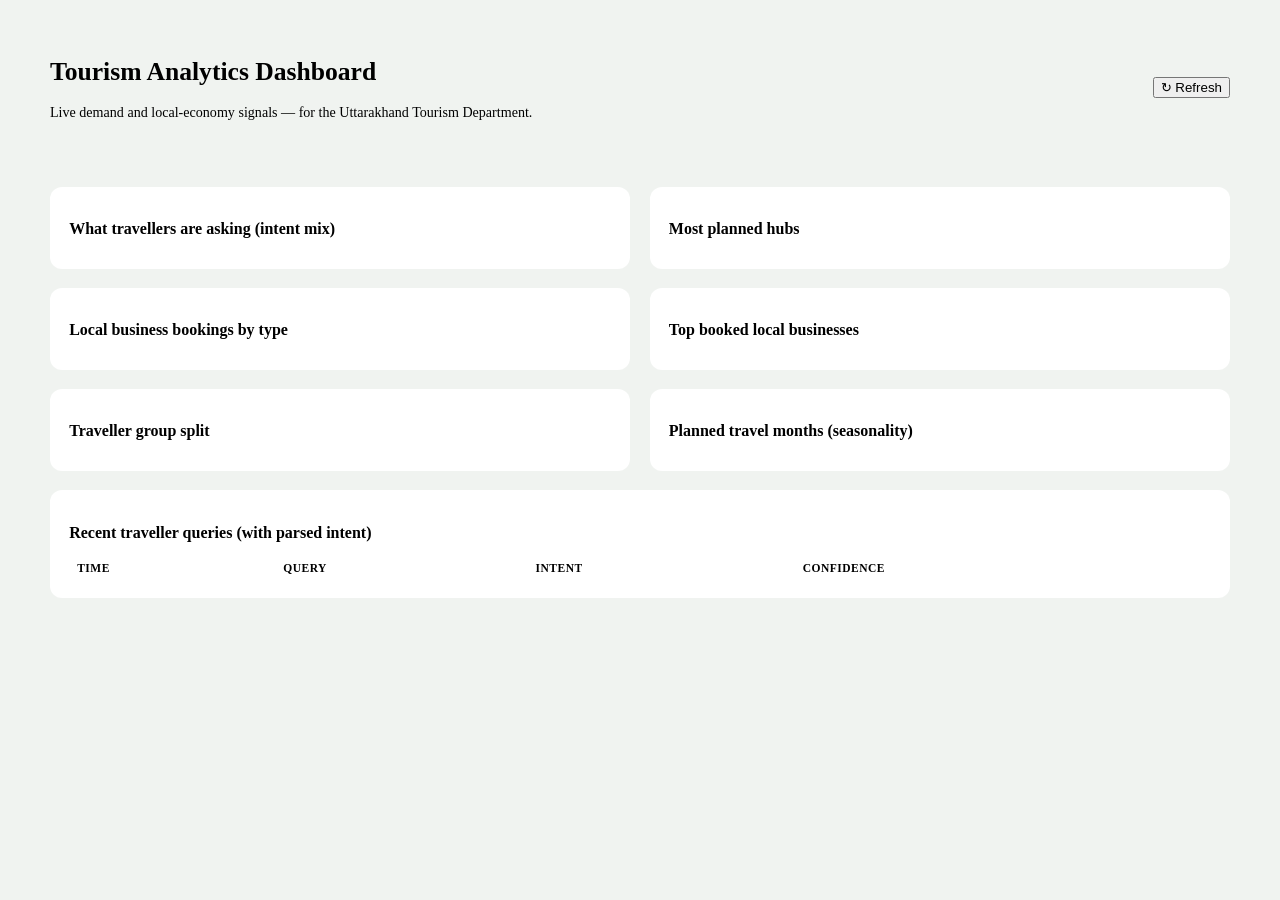
==== frontend/admin.html @ caa48acc "Yatra Sarthi - SIH 2026 PS 26204: ML trip planner with live weather replan, crowd advisor & local ba" ====
<!DOCTYPE html>
<html lang="en">
<head>
<meta charset="UTF-8" />
<meta name="viewport" content="width=device-width, initial-scale=1.0" />
<title>Yatra Sarthi — Tourism Analytics Dashboard</title>
<link rel="stylesheet" href="/static/css/style.css" />
<style>
  body { background: #f0f3f0; }
  .adm-wrap { max-width: 1180px; margin: 0 auto; padding: 2rem 1.2rem 3.5rem; }
  .adm-head { display: flex; justify-content: space-between; align-items: center; flex-wrap: wrap; gap: 0.8rem; margin-bottom: 1.6rem; }
  .adm-head h1 { color: var(--pine); font-size: 1.6rem; }
  .adm-head p { color: var(--muted); font-size: 0.88rem; }
  .kpi-grid { display: grid; grid-template-columns: repeat(auto-fit, minmax(150px, 1fr)); gap: 1rem; margin-bottom: 1.6rem; }
  .kpi { background: #fff; border: 1px solid var(--line); border-radius: 12px; padding: 1rem 1.1rem; box-shadow: var(--shadow); }
  .kpi strong { display: block; font-size: 1.7rem; color: var(--pine); }
  .kpi span { font-size: 0.76rem; color: var(--muted); }
  .adm-grid { display: grid; grid-template-columns: 1fr 1fr; gap: 1.2rem; }
  .panel { background: #fff; border: 1px solid var(--line); border-radius: 12px; box-shadow: var(--shadow); padding: 1.1rem 1.2rem; }
  .panel h3 { color: var(--pine); font-size: 1rem; margin-bottom: 0.8rem; }
  .bar-row { display: grid; grid-template-columns: 150px 1fr 40px; align-items: center; gap: 0.6rem; margin-bottom: 0.5rem; font-size: 0.82rem; }
  .bar-track { background: #eef2e6; border-radius: 999px; height: 14px; overflow: hidden; }
  .bar-fill { height: 100%; background: linear-gradient(90deg, var(--pine), #3f8f5f); border-radius: 999px; }
  .bar-fill.orange { background: linear-gradient(90deg, var(--saffron-dark), var(--saffron)); }
  table { width: 100%; border-collapse: collapse; font-size: 0.8rem; }
  th, td { text-align: left; padding: 0.45rem 0.5rem; border-bottom: 1px solid var(--line); }
  th { color: var(--muted); font-size: 0.72rem; text-transform: uppercase; letter-spacing: 0.5px; }
  .pill { background: #eef2e6; color: var(--pine); border-radius: 999px; padding: 0.1rem 0.55rem; font-size: 0.7rem; font-weight: 700; }
  .wide { grid-column: 1 / -1; }
  @media (max-width: 820px) { .adm-grid { grid-template-columns: 1fr; } }
</style>
</head>
<body>

<div class="adm-wrap">
  <div class="adm-head">
    <div>
      <h1>Tourism Analytics Dashboard</h1>
      <p>Live demand and local-economy signals — for the Uttarakhand Tourism Department.</p>
    </div>
    <button class="btn btn-primary" id="refreshBtn">↻ Refresh</button>
  </div>

  <div class="kpi-grid" id="kpis"></div>

  <div class="adm-grid">
    <div class="panel">
      <h3>What travellers are asking (intent mix)</h3>
      <div id="intentBars"></div>
    </div>
    <div class="panel">
      <h3>Most planned hubs</h3>
      <div id="hubBars"></div>
    </div>
    <div class="panel">
      <h3>Local business bookings by type</h3>
      <div id="bizTypeBars"></div>
    </div>
    <div class="panel">
      <h3>Top booked local businesses</h3>
      <div id="bizTopBars"></div>
    </div>
    <div class="panel">
      <h3>Traveller group split</h3>
      <div id="groupBars"></div>
    </div>
    <div class="panel">
      <h3>Planned travel months (seasonality)</h3>
      <div id="monthBars"></div>
    </div>
    <div class="panel wide">
      <h3>Recent traveller queries (with parsed intent)</h3>
      <table>
        <thead><tr><th>Time</th><th>Query</th><th>Intent</th><th>Confidence</th></tr></thead>
        <tbody id="recentRows"></tbody>
      </table>
    </div>
  </div>
</div>

<script src="/static/js/common.js"></script>
<script>
"use strict";
renderNav("/admin");
const MN = ["", "Jan", "Feb", "Mar", "Apr", "May", "Jun", "Jul", "Aug", "Sep", "Oct", "Nov", "Dec"];

function bars(el, rows, labelKey, valueKey, cls, labelFn) {
  const max = Math.max(1, ...rows.map((r) => r[valueKey]));
  el.innerHTML = rows.length ? rows.map((r) => `
    <div class="bar-row">
      <span>${esc(labelFn ? labelFn(r) : r[labelKey])}</span>
      <div class="bar-track"><div class="bar-fill ${cls || ""}" style="width:${(r[valueKey] / max) * 100}%"></div></div>
      <span>${r[valueKey]}</span>
    </div>`).join("") : '<p style="color:var(--muted);font-size:.85rem">No data yet — use the traveller site first.</p>';
}

async function load() {
  const d = await api("/api/admin/analytics");
  const t = d.totals;
  document.getElementById("kpis").innerHTML = `
    <div class="kpi"><strong>${t.users}</strong><span>Registered travellers</span></div>
    <div class="kpi"><strong>${t.queries}</strong><span>Assistant queries</span></div>
    <div class="kpi"><strong>${t.plans}</strong><span>Itineraries generated</span></div>
    <div class="kpi"><strong>${t.replans}</strong><span>Weather replans</span></div>
    <div class="kpi"><strong>${t.bookings}</strong><span>Local-business bookings</span></div>
    <div class="kpi"><strong>${t.businesses}</strong><span>Businesses onboarded</span></div>
    <div class="kpi"><strong>${t.avg_feedback || "—"}</strong><span>Avg. feedback (${t.feedback_count})</span></div>`;
  bars(document.getElementById("intentBars"), d.intents, "intent", "count");
  bars(document.getElementById("hubBars"), d.popular_hubs, "destination", "count", "orange");
  bars(document.getElementById("bizTypeBars"), d.booking_types, "type", "count");
  bars(document.getElementById("bizTopBars"), d.top_businesses, "name", "count", "orange",
    (r) => `${r.name} (${r.place})`);
  bars(document.getElementById("groupBars"), d.group_split, "group_type", "count");
  bars(document.getElementById("monthBars"), d.month_split, "month", "count", "orange",
    (r) => MN[r.month] || "—");
  document.getElementById("recentRows").innerHTML = d.recent_queries.map((q) => `
    <tr><td>${esc(q.created_at)}</td><td>${esc(q.message)}</td>
    <td><span class="pill">${esc(q.intent)}</span></td>
    <td>${Math.round(q.confidence * 100)}%</td></tr>`).join("") ||
    '<tr><td colspan="4" style="color:var(--muted)">No queries logged yet.</td></tr>';
}
document.getElementById("refreshBtn").addEventListener("click", load);
load();
</script>
</body>
</html>
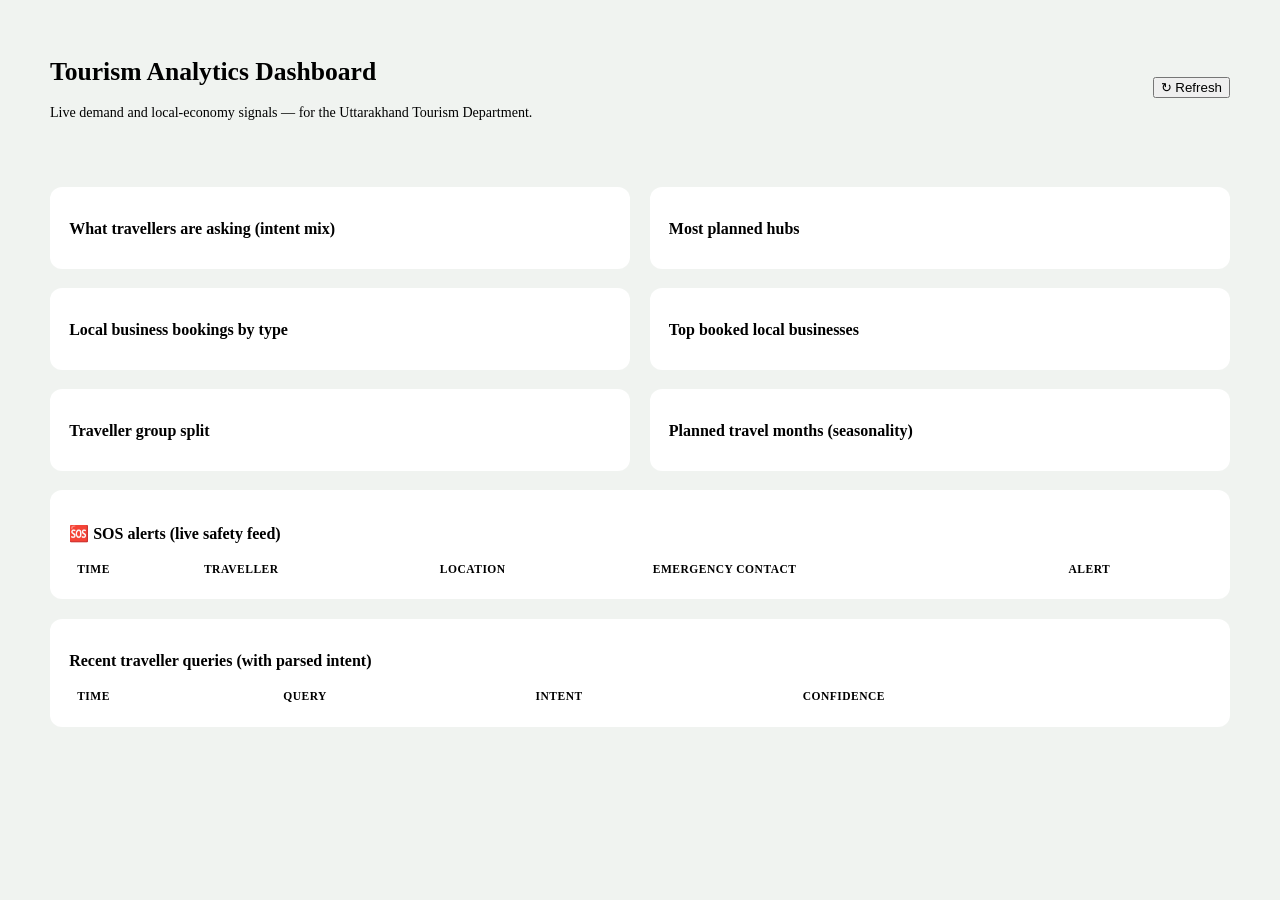
==== commit 88b312ab: "Add SOS safety module: emergency contact, live-location SOS, emergency dashboard, admin SOS feed" ====
--- a/frontend/admin.html
+++ b/frontend/admin.html
@@ -69,6 +69,13 @@
       <div id="monthBars"></div>
     </div>
     <div class="panel wide">
+      <h3>🆘 SOS alerts (live safety feed)</h3>
+      <table>
+        <thead><tr><th>Time</th><th>Traveller</th><th>Location</th><th>Emergency contact</th><th>Alert</th></tr></thead>
+        <tbody id="sosRows"></tbody>
+      </table>
+    </div>
+    <div class="panel wide">
       <h3>Recent traveller queries (with parsed intent)</h3>
       <table>
         <thead><tr><th>Time</th><th>Query</th><th>Intent</th><th>Confidence</th></tr></thead>
@@ -104,7 +111,8 @@
     <div class="kpi"><strong>${t.replans}</strong><span>Weather replans</span></div>
     <div class="kpi"><strong>${t.bookings}</strong><span>Local-business bookings</span></div>
     <div class="kpi"><strong>${t.businesses}</strong><span>Businesses onboarded</span></div>
-    <div class="kpi"><strong>${t.avg_feedback || "—"}</strong><span>Avg. feedback (${t.feedback_count})</span></div>`;
+    <div class="kpi"><strong>${t.avg_feedback || "—"}</strong><span>Avg. feedback (${t.feedback_count})</span></div>
+    <div class="kpi"><strong>${t.sos_alerts}</strong><span>SOS alerts</span></div>`;
   bars(document.getElementById("intentBars"), d.intents, "intent", "count");
   bars(document.getElementById("hubBars"), d.popular_hubs, "destination", "count", "orange");
   bars(document.getElementById("bizTypeBars"), d.booking_types, "type", "count");
@@ -113,6 +121,12 @@
   bars(document.getElementById("groupBars"), d.group_split, "group_type", "count");
   bars(document.getElementById("monthBars"), d.month_split, "month", "count", "orange",
     (r) => MN[r.month] || "—");
+  document.getElementById("sosRows").innerHTML = d.sos_feed.map((a) => `
+    <tr><td>${esc(a.created_at)}</td><td>${esc(a.full_name)}</td>
+    <td>${a.maps_link ? `<a href="${esc(a.maps_link)}" target="_blank" rel="noopener">map ↗</a>` : "—"}</td>
+    <td>${esc(a.contact_name || "—")} ${a.contact_phone ? "· " + esc(a.contact_phone) : ""}</td>
+    <td><span class="pill">${esc(a.alert_status)}</span></td></tr>`).join("") ||
+    '<tr><td colspan="5" style="color:var(--muted)">No SOS alerts — all travellers safe. 🙏</td></tr>';
   document.getElementById("recentRows").innerHTML = d.recent_queries.map((q) => `
     <tr><td>${esc(q.created_at)}</td><td>${esc(q.message)}</td>
     <td><span class="pill">${esc(q.intent)}</span></td>
